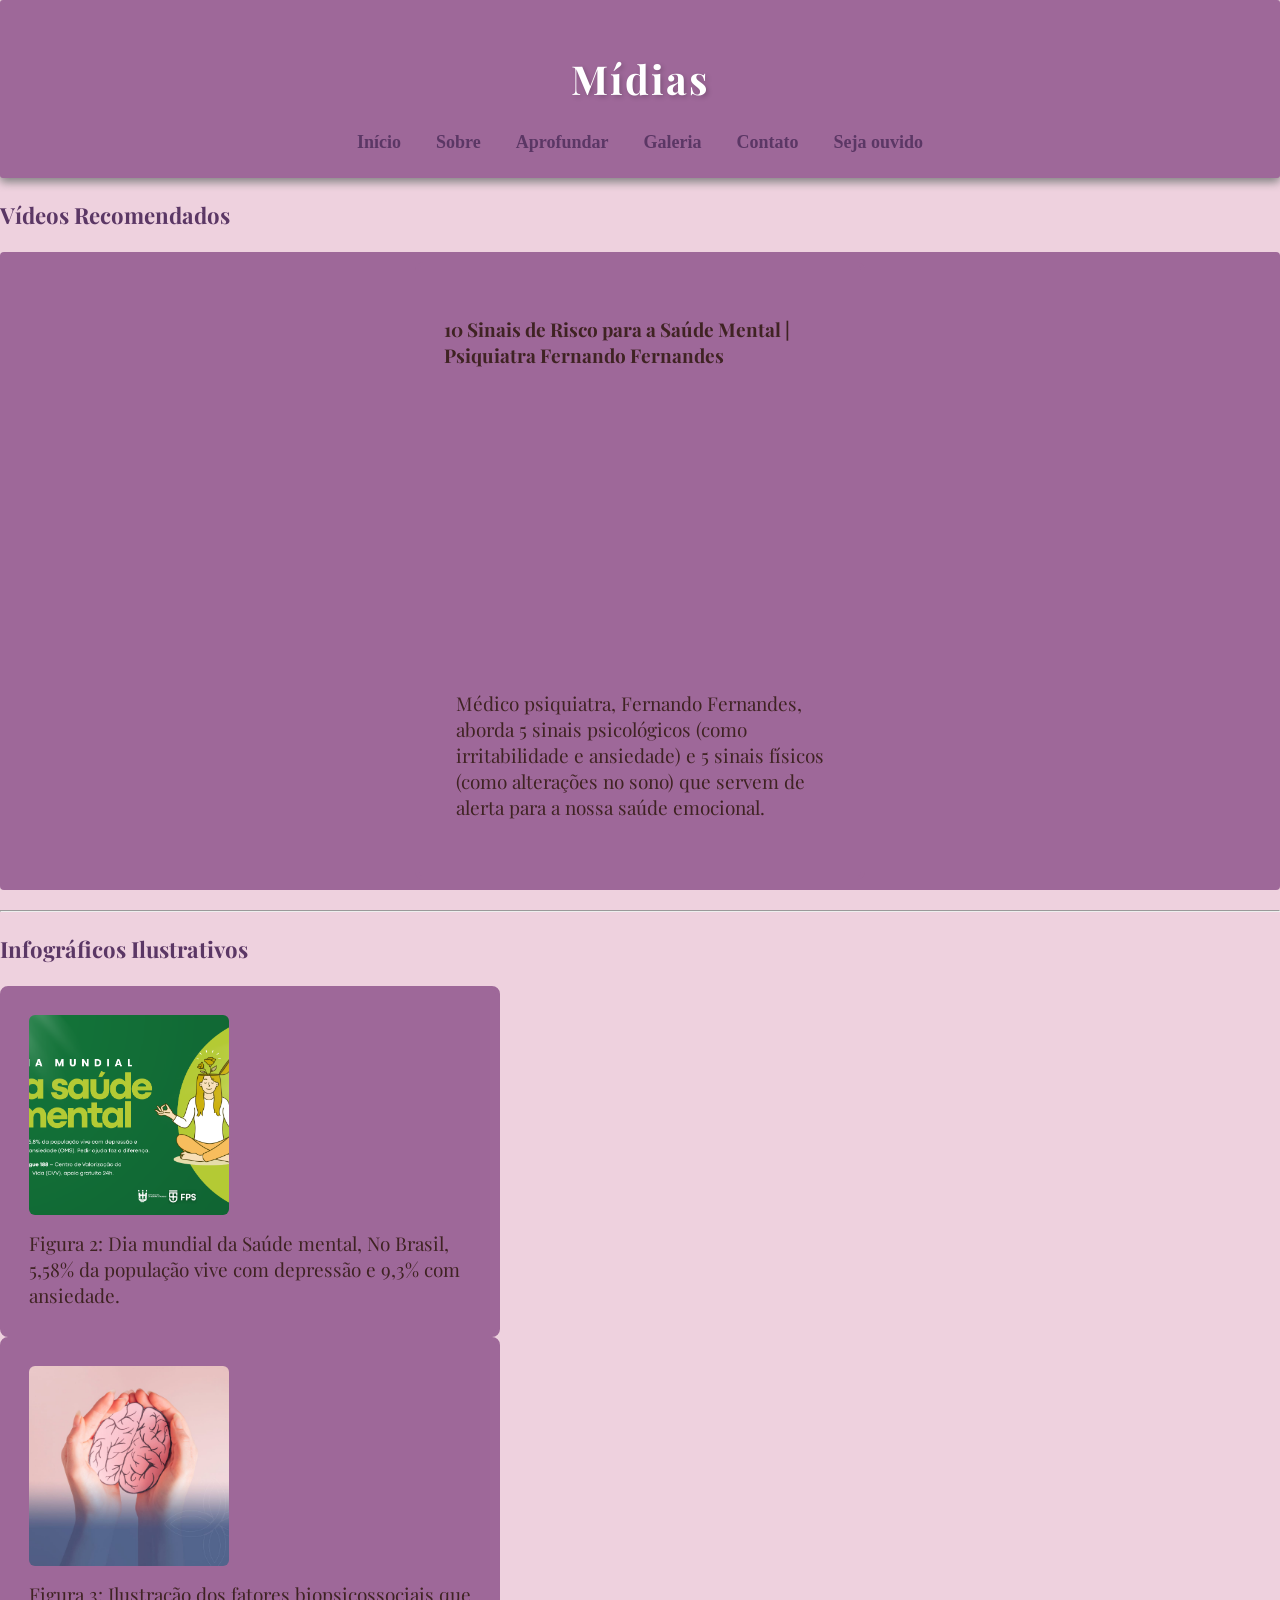
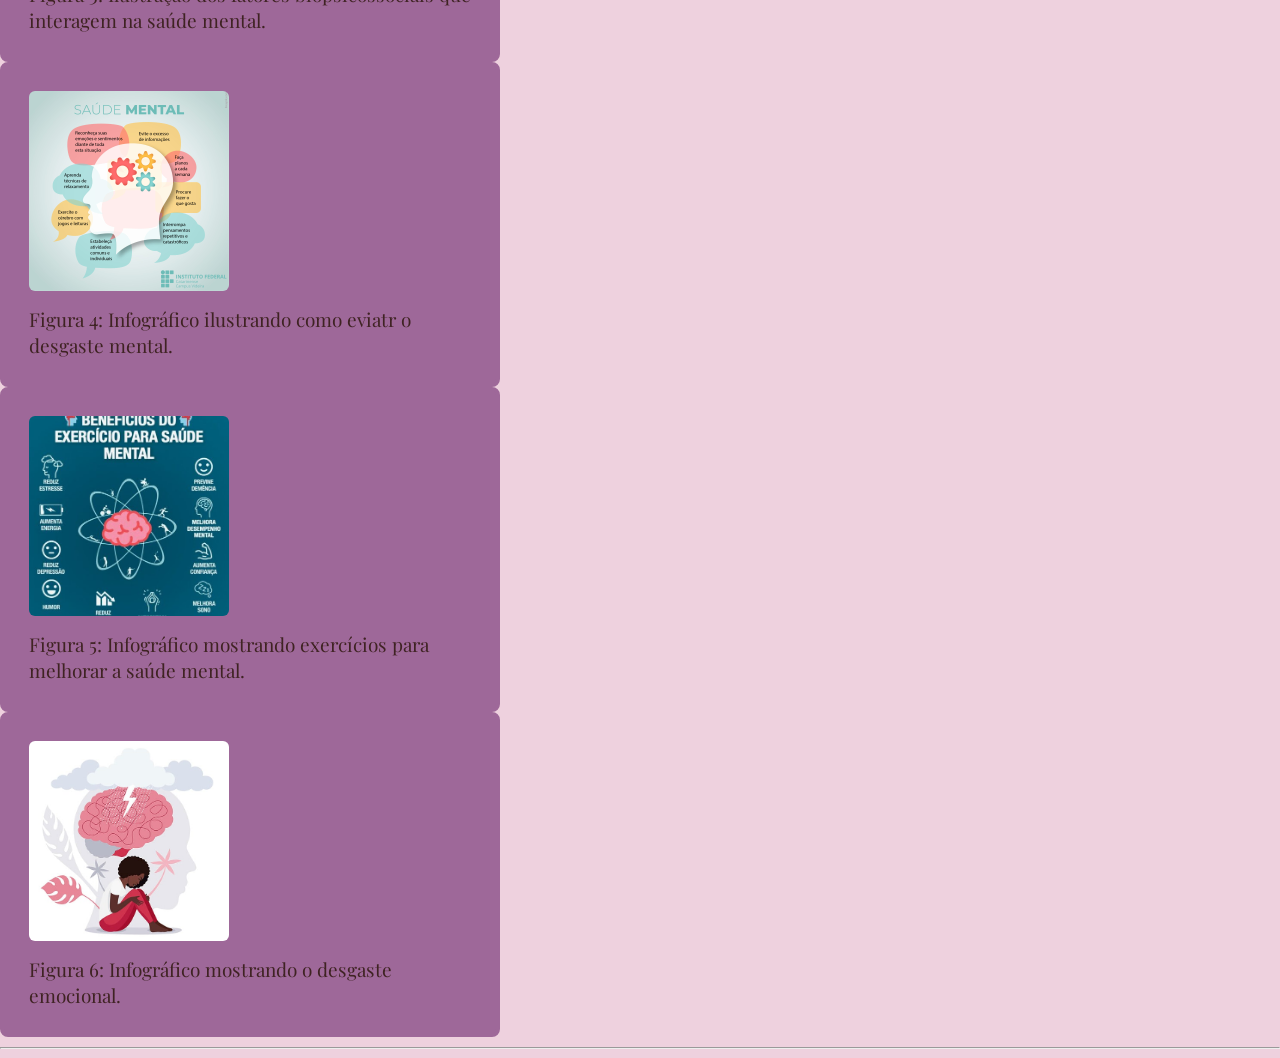
==== midia.html @ ee7d76c1 "Add files via upload" ====
<!DOCTYPE html>
<html lang="en">
<head>
    <meta charset="UTF-8">
    <meta name="viewport" content="width=device-width, initial-scale=1.0">
    <title>Mídias</title>
     <link rel="stylesheet" href="css/estilo.css">
     <link rel="icon" type="image/png" href="favicon (2).ico">
     <link rel="preconnect" href="https://fonts.googleapis.com">
     <link rel="preconnect" href="https://fonts.gstatic.com" crossorigin>
     <link href="https://fonts.googleapis.com/css2?family=Libre+Baskerville:ital,wght@0,400..700;1,400..700&family=Playfair+Display:ital,wght@0,400..900;1,400..900&display=swap" rel="stylesheet">
</head>
<body>
    <header class="indexheather">
        <h1> Mídias </h1>

        <nav>

<a href="index.html">Início</a>
<a href="sobre.html">Sobre</a>
<a href="tema.html">Aprofundar</a>
<a href="midia.html">Galeria</a>
<a href="contatoindex.html">Contato</a>
<a href="extra.index.html">Seja ouvido</a>


</header
</nav>
    </header>
        <section id="videos">
         <h3>Vídeos Recomendados</h3>
          <div class="container">                  
           <div class="image" style="max-width: 450px;">
             <h4><strong>10 Sinais de Risco para a Saúde Mental | Psiquiatra Fernando Fernandes</strong></h4>   
              <div class="video-container" style="width: 100%; margin-bottom: 10px;">
                <iframe width="100%" height="250" src="https://www.youtube.com/embed/eXZYnPwO8Kg" title="10 Sinais de risco para a saúde mental | Psiquiatra Fernando Fernandes" frameborder="0" allow="accelerometer; autoplay; clipboard-write; encrypted-media; gyroscope; picture-in-picture" allowfullscreen></iframe>
              </div>
            <p>Médico psiquiatra, Fernando Fernandes, aborda 5 sinais psicológicos (como irritabilidade e ansiedade) e 5 sinais físicos (como alterações no sono) que servem de alerta para a nossa saúde emocional.</p>
           </div>
          </div>
        </section>
<hr>
        <section id="infograficos">
                <h3>Infográficos Ilustrativos</h3>
               
                    
                    <figure class="image">
                        <img src="imagens\diamundial.png" alt="Infográfico ilustrando sobre o dia mundial da Saúde mental.">
                        <figcaption>Figura 2: Dia mundial da Saúde mental, No Brasil, 5,58% da população vive com depressão e 9,3% com ansiedade.</figcaption>
                    </figure>
                      <figure class="image">
                        <img src="imagens\mentaal.jpeg" alt="Ilustração de mãos segurando um cérebro">
                        <figcaption>Figura 3: Ilustração dos fatores biopsicossociais que interagem na saúde mental.</figcaption>
                    </figure>
                      <figure class="image">
                        <img src="imagens\meta.jpeg" alt="Infográfico ilustrando como eviatr o desgaste mental">
                        <figcaption>Figura 4: Infográfico ilustrando como eviatr o desgaste mental.</figcaption>
                    </figure>
                    <figure class="image">
                        <img src="imagens\menta.jpeg" alt="Infográfico mostrando exercícios para melhorar a saúde mental">
                        <figcaption>Figura 5: Infográfico mostrando exercícios para melhorar a saúde mental.</figcaption>
                    </figure>
                      <figure class="image">
                        <img src="imagens\hgcjv.jpeg" alt="Infográfico mostrando o desgaste emocional">
                        <figcaption>Figura 6: Infográfico mostrando o desgaste emocional.</figcaption>
                    </figure>
                </div>
            </section>
            <hr>
        </main>
    </div>
    
</body>
</html>
---- css/estilo.css ----
:root{--cor-primaria:#9E6899;--cor-secundaria:#FFFFFF;--cor-fundo:#F5F3FF;--cor-texto:#5B3765;--cor-branco:#FFFFFF;}

body{background-color:var(--cor-fundo);margin:0;padding:0;}

header{background-color:var(--cor-primaria);padding:25px;border-radius: 0px;box-shadow:0px 4px 10px gray;}

nav{display:flex;justify-content:center;gap:35px;}

nav a{color:var(--cor-texto);text-decoration:none;font-size:18px;font-weight:bold;transition:0.3s;}
nav a:hover{color:var(--cor-secundaria);font-size:20px;}

h1{color:var(--cor-branco);font-size:2.5rem;font-weight:700;text-align:center;letter-spacing:2px;text-shadow:2px 2px 5px rgba(0,0,0,0.2);}



body{
 
 background-color: #e4b5cb9e;
color: rgb(63, 35, 35);
font-size: 19px;
}

p {

padding: 12px;


}


h2 {

padding: 1px;


}

.Destaques{

display: grid;
grid-template-columns: repeat(2,350px);
gap: 25px;
margin: 40px auto;
justify-content: center;
flex-wrap: wrap;

}

.card{


background-color: rgb(251, 237, 247);
color: rgb(63, 35, 35);
width: 300px;
padding: 0px;
border-radius: 15px;
box-shadow: 0px 5px 10px rgba(0,0,0,0.2);
transition: 0.3s;


}

.card h3{

margin-top: 0;
font-size: 24px;



}

.card p {

font-size: 17px;
line-height: 1.6;



}

.card:hover{


transform:scale(1.03);
background: color #aa789e85; ;




}








/*Contato*/




:root{--cor-primaria:#9E6899;--cor-secundaria:#FFFFFF;--cor-fundo:#F5F3FF;--cor-texto:#5B3765;--cor-branco:#FFFFFF;}

body{background-color:var(--cor-fundo);margin:0;padding:0;}

header{background-color:var(--cor-primaria);padding:25px;border-radius: 0px;box-shadow:0px 4px 10px gray;}

nav{display:flex;justify-content:center;gap:35px;}

nav a{color:var(--cor-texto);text-decoration:none;font-size:18px;font-weight:bold;transition:0.3s;}
nav a:hover{color:var(--cor-secundaria);font-size:20px;}

h1{color:var(--cor-branco);font-size:2.5rem;font-weight:700;text-align:center;letter-spacing:2px;text-shadow:2px 2px 5px rgba(0,0,0,0.2);}



body{
 
 background-color: #e4b5cb9e;
color: rgb(63, 35, 35);
font-size: 19px;
}

p {

padding: 12px;


}


h2 {

padding: 12px;


}





/*Extra*/



:root{--cor-primaria:#9E6899;--cor-secundaria:#FFFFFF;--cor-fundo:#F5F3FF;--cor-texto:#5B3765;--cor-branco:#FFFFFF;}

body{background-color:var(--cor-fundo);margin:0;padding:0;}

header{background-color:var(--cor-primaria);padding:25px;border-radius: 0px;box-shadow:0px 4px 10px gray;}

nav{display:flex;justify-content:center;gap:35px;}

nav a{color:var(--cor-texto);text-decoration:none;font-size:18px;font-weight:bold;transition:0.3s;}
nav a:hover{color:var(--cor-secundaria);font-size:20px;}

h1{color:var(--cor-branco);font-size:2.5rem;font-weight:700;text-align:center;letter-spacing:2px;text-shadow:2px 2px 5px rgba(0,0,0,0.2);}



body{
 
 background-color: #e4b5cb9e;
color: rgb(63, 35, 35);
font-size: 19px;
}

p {

padding: 12px;


}


h2 {

padding: 12px;


}




/*partenicole*/

    /*Root*/
    :root{
        --cor-destaque: rgb(107, 26, 182);
        --cor-primaria:#9E6899;
        --cor-secundaria:#FFFFFF;
        --cor-fundo:#F5F3FF;
        --cor-texto:#5B3765;
        --cor-branco:#FFFFFF;
        --cor-terciaria: #fce2fd;
    }
    /*fontes*/
        @import url('https://fonts.googleapis.com/css2?family=Libre+Baskerville:ital,wght@0,400..700;1,400..700&family=Playfair+Display:ital,wght@0,400..900;1,400..900&display=swap');


    /*style fundo, letras*/

        body{background: #e4b5cb9e; color: rgb(63, 35, 35);font-size: 19px;}
        h1{color:var(--cor-branco);font-family: "Playfair Display", serif; font-size:2.5rem;font-weight:700;text-align:center;letter-spacing:2px;text-shadow:2px 2px 5px rgba(0,0,0,0.2);}
        h2, h3{color: var(--cor-texto); font-family: "Playfair Display", serif;}
        .aviso{color: rgb(221, 15, 43);} /*chamar atenção para o aviso*/
        cite{color: var(--cor-destaque)}
        header{background-color:var(--cor-primaria);padding:25px;border-radius: 3px;box-shadow:0px 4px 10px gray;}
    
    /*style da tabela tema*/

        table{width: 100%; margin: 20px auto; border-collapse: collapse; border-radius: 4px;}
        th{background-color: #FFFFFF; padding: 14px 18px; text-align: left; font-weight: bold;border-bottom: 1px solid #dedede;color: rgba(0, 0, 0, 0.1); color: #444;}
        td{background-color: #ffffff; padding: 14px 18px; text-align: left; border-bottom: 1px solid #dedede; color: #444;}
        th:hover, td:hover{color: var(--cor-primaria); transform: scale(1.05); background: var(--cor-terciaria); transition: transform 0.3s ease, color 0.3s ease;}
        caption{font-size: 18px;font-weight: bold; padding: 15px; text-align: left; border: 1px, solid #dedede; background-color: #ffffff;}
        tr{border: 1px, solid #dedede;border-radius: 4px;}
        .tab tr:nth-child(even) {background-color: #fcfbfe}

    /*style da tabela sobre*/

        .tabelas{display: flex; align-items: center;align-items: stretch; width: 100%; max-width: 800px; margin: 20px auto; border-collapse: collapse}
        .card{flex: 1;width: 100%; border-collapse: collapse; background-color: #ffffff; box-shadow: 0 4px 8px rgba(0,0,0,0.05); border-radius: 6px; overflow: hidden;}
        .card tbody, .card tr{display: flex;flex-direction: column; width: 100%; font-size: 16px; text-align: center;}
        .card td{display: block; width: 100%; box-sizing: border-box; margin-bottom: 2px; padding: 18px; border: 1px solid #dedede; background-color: #fff; font-size: 15px; line-height: 1.6;}
    
    /*style navgador externo*/

        nav{display:flex;justify-content:center;gap:35px;}
        nav a{color:var(--cor-texto); text-decoration:none; font-size:18px; font-weight:bold; transition:0.3s;}
        nav a:hover{color:var(--cor-secundaria);font-size:20px;}

    /*aviso academico!*/

        .aviso-aca{background-color: var(--cor-primaria); padding: 15px; border-radius: 3px;box-shadow:0px 4px 10px gray; border: 2px solid; align-items: center;}
        .aviso-aca p{color:var(--cor-branco); text-decoration:none; font-size:18px; font-weight:bold; transition:0.3s; font-family: "Playfair Display", serif; border: 2px solid var(--cor-branco);}
    
    /*depoimento*/

        .container{font-family: "Playfair Display", serif; display: flex;justify-content: center;gap: 40px;width: 100%;margin: 20px auto;flex-wrap: wrap; background: var(--cor-primaria); border-radius: 4px; padding: 10px; box-sizing: border-box; align-items: stretch;}
        blockquote.depoi{font-family: "Playfair Display", serif; background: var(--cor-primaria);border: 4px solid var(--cor-primaria);border-radius: 8px;padding: 25px;flex: 1;min-width: 300px;max-width: 520px;box-sizing: border-box; margin: 0;display: flex; flex-direction: column; justify-content: space-between; position: relative; box-shadow: rgba(0,0,0,0.05);}
        blockquote.depoi cite {font-family: "Playfair Display", serif; margin-top: 15px;font-weight: bold;font-style: normal;display: block;text-align: right;color: var(--cor-texto);}
        blockquote.depoi + blockquote.depoi {border-left: 2px solid var(--cor-texto);padding-left: 40px;border-top-left-radius: 2;border-bottom-left-radius: 0;}
   
    /*imagem*/

        .image{font-family: "Playfair Display", serif; background: var(--cor-primaria);border: 4px solid var(--cor-primaria);border-radius: 8px;padding: 25px;flex: 1;min-width: 220px;max-width: 500px;box-sizing: border-box; margin: 0;display: flex; flex-direction: column; justify-content: space-between; position: relative; box-shadow: rgba(0,0,0,0.05);}
        .image img{width: 100%; max-width: 200PX; height: 200PX; object-fit: cover; border-radius: 6px; margin-bottom: 15px;}
        .image cite {font-family: "Playfair Display", serif; margin-top: 15px;font-weight: bold;font-style: normal;display: block;text-align: left;color: var(--cor-texto);}
        .image cite:hover{font-size:20px; transform: 0.5s ease, color var(--cor-branco); color: var(--cor-branco);}
        .autor{display: block; align-items: center; gap: 15px; margin-bottom: 15px; width: 100%;}
        .foto{width: 50px; height: 50PX; object-fit: cover; border-radius: 100%; border: 2px solid var(--cor-texto);}
        .autor cite{font-weight: bold; font-style: normal; color: var(--cor-texto); text-align: left; margin-top: 0;}
        .imag{display: block; margin: 25px auto; width: 100%; max-width: 450px; height: auto; border-radius: 8px;}
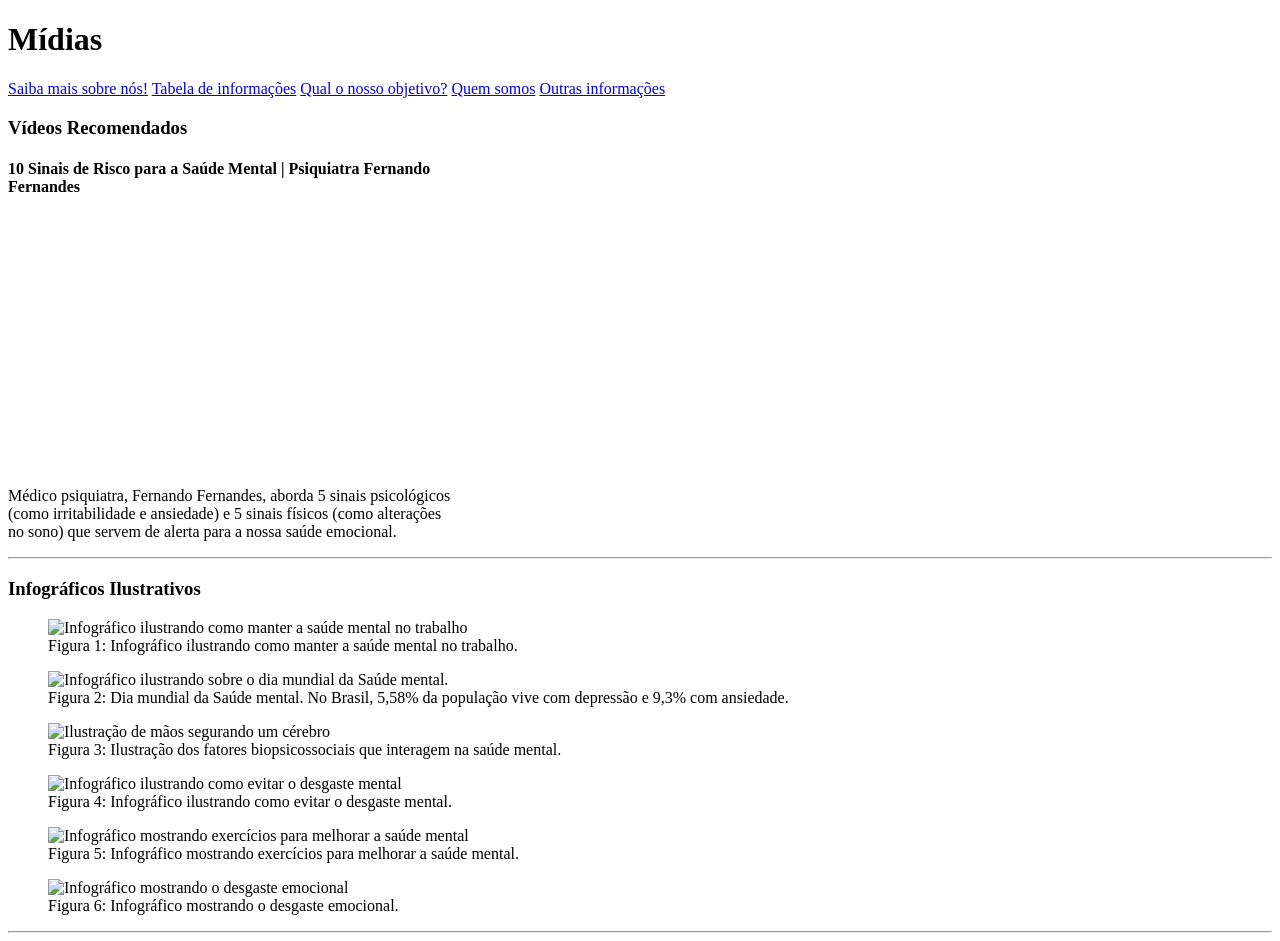
==== commit b8c74fd7: "Add files via upload" ====
--- a/midia.html
+++ b/midia.html
@@ -4,7 +4,7 @@
     <meta charset="UTF-8">
     <meta name="viewport" content="width=device-width, initial-scale=1.0">
     <title>Mídias</title>
-     <link rel="stylesheet" href="css/estilo.css">
+     <link rel="stylesheet" href="style.css">
      <link rel="icon" type="image/png" href="favicon (2).ico">
      <link rel="preconnect" href="https://fonts.googleapis.com">
      <link rel="preconnect" href="https://fonts.gstatic.com" crossorigin>
@@ -13,19 +13,13 @@
 <body>
     <header class="indexheather">
         <h1> Mídias </h1>
-
-        <nav>
-
-<a href="index.html">Início</a>
-<a href="sobre.html">Sobre</a>
-<a href="tema.html">Aprofundar</a>
-<a href="midia.html">Galeria</a>
-<a href="contatoindex.html">Contato</a>
-<a href="extra.index.html">Seja ouvido</a>
-
-
-</header
-</nav>
+        <nav id="links externos">
+            <a href="sobre.html" target="_blank" rel="noopener noreferrer"> Saiba mais sobre nós!</a>
+            <a href="tema.html" target="_blank" rel="noopener noreferrer"> Tabela de informações</a>
+            <a href="#objetivo">Qual o nosso objetivo?</a>
+            <a href="#Integrantes">Quem somos</a>
+            <a href="#outras-info">Outras informações</a>
+        </nav>
     </header>
         <section id="videos">
          <h3>Vídeos Recomendados</h3>
@@ -42,29 +36,39 @@
 <hr>
         <section id="infograficos">
                 <h3>Infográficos Ilustrativos</h3>
-               
-                    
-                    <figure class="image">
-                        <img src="imagens\diamundial.png" alt="Infográfico ilustrando sobre o dia mundial da Saúde mental.">
-                        <figcaption>Figura 2: Dia mundial da Saúde mental, No Brasil, 5,58% da população vive com depressão e 9,3% com ansiedade.</figcaption>
-                    </figure>
-                      <figure class="image">
-                        <img src="imagens\mentaal.jpeg" alt="Ilustração de mãos segurando um cérebro">
-                        <figcaption>Figura 3: Ilustração dos fatores biopsicossociais que interagem na saúde mental.</figcaption>
-                    </figure>
-                      <figure class="image">
-                        <img src="imagens\meta.jpeg" alt="Infográfico ilustrando como eviatr o desgaste mental">
-                        <figcaption>Figura 4: Infográfico ilustrando como eviatr o desgaste mental.</figcaption>
-                    </figure>
-                    <figure class="image">
-                        <img src="imagens\menta.jpeg" alt="Infográfico mostrando exercícios para melhorar a saúde mental">
-                        <figcaption>Figura 5: Infográfico mostrando exercícios para melhorar a saúde mental.</figcaption>
-                    </figure>
-                      <figure class="image">
-                        <img src="imagens\hgcjv.jpeg" alt="Infográfico mostrando o desgaste emocional">
-                        <figcaption>Figura 6: Infográfico mostrando o desgaste emocional.</figcaption>
-                    </figure>
-                </div>
+                <div class="container">                  
+
+    <figure class="image">
+        <img src="lldtryyt.webp" alt="Infográfico ilustrando como manter a saúde mental no trabalho">
+        <figcaption>Figura 1: Infográfico ilustrando como manter a saúde mental no trabalho.</figcaption>
+    </figure>
+    
+    <figure class="image">
+        <img src="diamundial.png" alt="Infográfico ilustrando sobre o dia mundial da Saúde mental.">
+        <figcaption>Figura 2: Dia mundial da Saúde mental. No Brasil, 5,58% da população vive com depressão e 9,3% com ansiedade.</figcaption>
+    </figure>
+
+    <figure class="image">
+        <img src="mentaal.jpeg" alt="Ilustração de mãos segurando um cérebro">
+        <figcaption>Figura 3: Ilustração dos fatores biopsicossociais que interagem na saúde mental.</figcaption>
+    </figure>
+
+    <figure class="image">
+        <img src="meta.jpeg" alt="Infográfico ilustrando como evitar o desgaste mental">
+        <figcaption>Figura 4: Infográfico ilustrando como evitar o desgaste mental.</figcaption>
+    </figure>
+
+    <figure class="image">
+        <img src="menta.jpeg" alt="Infográfico mostrando exercícios para melhorar a saúde mental">
+        <figcaption>Figura 5: Infográfico mostrando exercícios para melhorar a saúde mental.</figcaption>
+    </figure>
+
+    <figure class="image">
+        <img src="hgcjv.jpeg" alt="Infográfico mostrando o desgaste emocional">
+        <figcaption>Figura 6: Infográfico mostrando o desgaste emocional.</figcaption>
+    </figure>
+
+        </div>
             </section>
             <hr>
         </main>
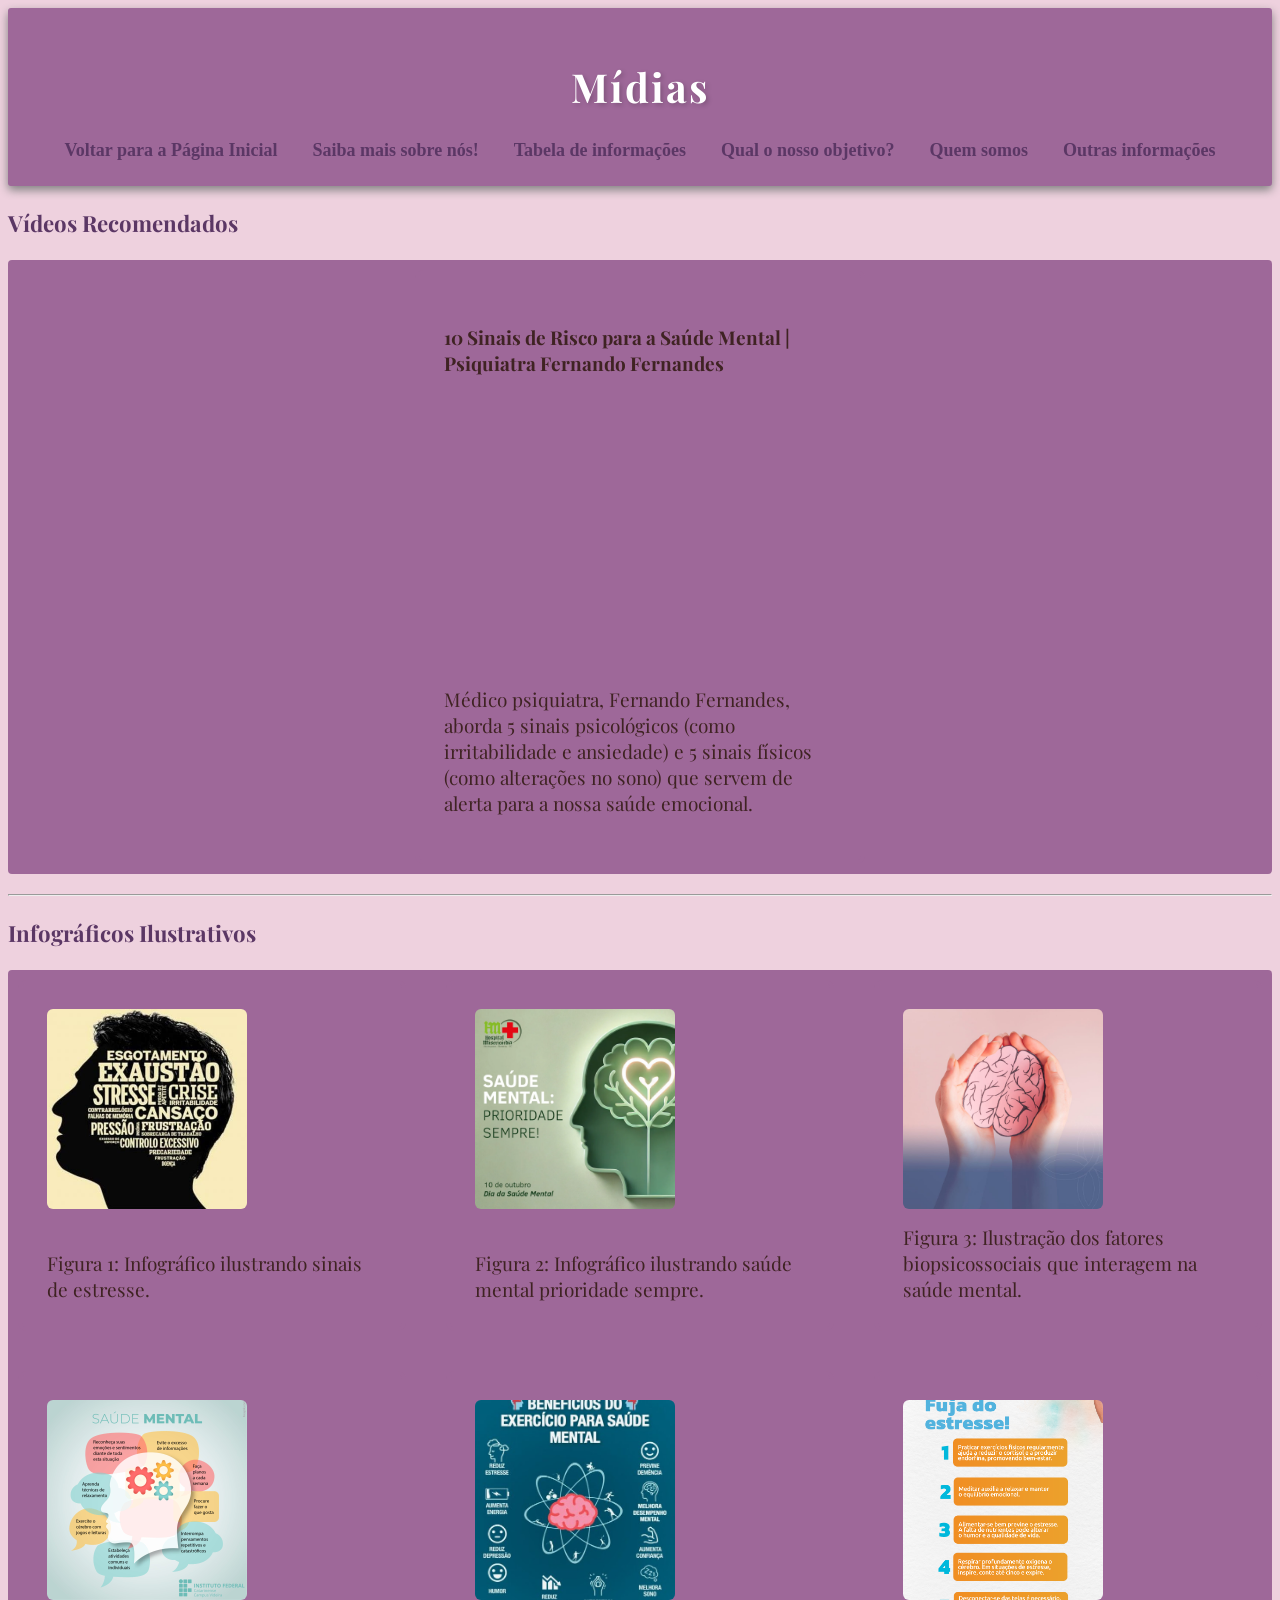
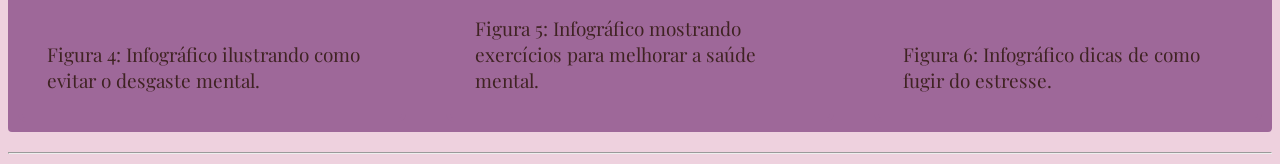
==== commit 5efc1ac4: "Add files via upload" ====
--- a/midia.html
+++ b/midia.html
@@ -14,6 +14,7 @@
     <header class="indexheather">
         <h1> Mídias </h1>
         <nav id="links externos">
+            <a href="index.html" target="_blank" rel="noopener noreferrer">Voltar para a Página Inicial</a>
             <a href="sobre.html" target="_blank" rel="noopener noreferrer"> Saiba mais sobre nós!</a>
             <a href="tema.html" target="_blank" rel="noopener noreferrer"> Tabela de informações</a>
             <a href="#objetivo">Qual o nosso objetivo?</a>
@@ -39,13 +40,13 @@
                 <div class="container">                  
 
     <figure class="image">
-        <img src="lldtryyt.webp" alt="Infográfico ilustrando como manter a saúde mental no trabalho">
-        <figcaption>Figura 1: Infográfico ilustrando como manter a saúde mental no trabalho.</figcaption>
+        <img src="lldryyt.jpg" alt="Infográfico ilustrando sinais de estresse">
+        <figcaption>Figura 1: Infográfico ilustrando sinais de estresse.</figcaption>
     </figure>
     
     <figure class="image">
-        <img src="diamundial.png" alt="Infográfico ilustrando sobre o dia mundial da Saúde mental.">
-        <figcaption>Figura 2: Dia mundial da Saúde mental. No Brasil, 5,58% da população vive com depressão e 9,3% com ansiedade.</figcaption>
+        <img src="diamundial.webp" alt="Infográfico ilustrando saúde mental prioridade sempre.">
+        <figcaption>Figura 2: Infográfico ilustrando saúde mental prioridade sempre.</figcaption>
     </figure>
 
     <figure class="image">
@@ -64,8 +65,8 @@
     </figure>
 
     <figure class="image">
-        <img src="hgcjv.jpeg" alt="Infográfico mostrando o desgaste emocional">
-        <figcaption>Figura 6: Infográfico mostrando o desgaste emocional.</figcaption>
+        <img src="Fuja_estresse_2.png" alt="Infográfico dicas de como fugir do estresse">
+        <figcaption>Figura 6: Infográfico dicas de como fugir do estresse.</figcaption>
     </figure>
 
         </div>
--- a/style.css
+++ b/style.css
@@ -0,0 +1,68 @@
+    /*Root*/
+    :root{
+        --cor-destaque: rgb(107, 26, 182);
+        --cor-primaria:#9E6899;
+        --cor-secundaria:#FFFFFF;
+        --cor-fundo:#F5F3FF;
+        --cor-texto:#5B3765;
+        --cor-branco:#FFFFFF;
+        --cor-terciaria: #fce2fd;
+    }
+    /*fontes*/
+        @import url('https://fonts.googleapis.com/css2?family=Libre+Baskerville:ital,wght@0,400..700;1,400..700&family=Playfair+Display:ital,wght@0,400..900;1,400..900&display=swap');
+
+
+    /*style fundo, letras*/
+
+        body{background: #e4b5cb9e; color: rgb(63, 35, 35);font-size: 19px;}
+        h1{color:var(--cor-branco);font-family: "Playfair Display", serif; font-size:2.5rem;font-weight:700;text-align:center;letter-spacing:2px;text-shadow:2px 2px 5px rgba(0,0,0,0.2);}
+        h2, h3{color: var(--cor-texto); font-family: "Playfair Display", serif;}
+        .aviso{color: rgb(221, 15, 43);} /*chamar atenção para o aviso*/
+        cite{color: var(--cor-destaque)}
+        header{background-color:var(--cor-primaria);padding:25px;border-radius: 3px;box-shadow:0px 4px 10px gray;}
+    
+    /*style da tabela tema*/
+
+        table{width: 100%; margin: 20px auto; border-collapse: collapse; border-radius: 4px;}
+        th{background-color: #FFFFFF; padding: 14px 18px; text-align: left; font-weight: bold;border-bottom: 1px solid #dedede;color: rgba(0, 0, 0, 0.1); color: #444;}
+        td{background-color: #ffffff; padding: 14px 18px; text-align: left; border-bottom: 1px solid #dedede; color: #444;}
+        th:hover, td:hover{color: var(--cor-primaria); transform: scale(1.05); background: var(--cor-terciaria); transition: transform 0.3s ease, color 0.3s ease;}
+        caption{font-size: 18px;font-weight: bold; padding: 15px; text-align: left; border: 1px, solid #dedede; background-color: #ffffff;}
+        tr{border: 1px, solid #dedede;border-radius: 4px;}
+        .tab tr:nth-child(even) {background-color: #fcfbfe}
+
+    /*style da tabela sobre*/
+
+        .tabelas{display: flex; align-items: center;align-items: stretch; width: 100%; max-width: 800px; margin: 20px auto; border-collapse: collapse}
+        .card{flex: 1;width: 100%; border-collapse: collapse; background-color: #ffffff; box-shadow: 0 4px 8px rgba(0,0,0,0.05); border-radius: 6px; overflow: hidden;}
+        .card tbody, .card tr{display: flex;flex-direction: column; width: 100%; font-size: 16px; text-align: center;}
+        .card td{display: block; width: 100%; box-sizing: border-box; margin-bottom: 2px; padding: 18px; border: 1px solid #dedede; background-color: #fff; font-size: 15px; line-height: 1.6;}
+    
+    /*style navgador externo*/
+
+        nav{display:flex;justify-content:center;gap:35px;}
+        nav a{color:var(--cor-texto); text-decoration:none; font-size:18px; font-weight:bold; transition:0.3s;}
+        nav a:hover{color:var(--cor-secundaria);font-size:20px;}
+
+    /*aviso academico!*/
+
+        .aviso-aca{background-color: var(--cor-primaria); padding: 15px; border-radius: 3px;box-shadow:0px 4px 10px gray; border: 2px solid; align-items: center;}
+        .aviso-aca p{color:var(--cor-branco); text-decoration:none; font-size:18px; font-weight:bold; transition:0.3s; font-family: "Playfair Display", serif; border: 2px solid var(--cor-branco);}
+    
+    /*depoimento*/
+
+        .container{font-family: "Playfair Display", serif; display: flex;justify-content: center;gap: 40px;width: 100%;margin: 20px auto;flex-wrap: wrap; background: var(--cor-primaria); border-radius: 4px; padding: 10px; box-sizing: border-box; align-items: stretch;}
+        blockquote.depoi{font-family: "Playfair Display", serif; background: var(--cor-primaria);border: 4px solid var(--cor-primaria);border-radius: 8px;padding: 25px;flex: 1;min-width: 300px;max-width: 520px;box-sizing: border-box; margin: 0;display: flex; flex-direction: column; justify-content: space-between; position: relative; box-shadow: rgba(0,0,0,0.05);}
+        blockquote.depoi cite {font-family: "Playfair Display", serif; margin-top: 15px;font-weight: bold;font-style: normal;display: block;text-align: right;color: var(--cor-texto);}
+        blockquote.depoi + blockquote.depoi {border-left: 2px solid var(--cor-texto);padding-left: 40px;border-top-left-radius: 2;border-bottom-left-radius: 0;}
+   
+    /*imagem*/
+
+        .image{font-family: "Playfair Display", serif; background: var(--cor-primaria);border: 4px solid var(--cor-primaria);border-radius: 8px;padding: 25px;flex: 1;min-width: 320px;max-width: 600px;box-sizing: border-box; margin: 0;display: flex; flex-direction: column; justify-content: space-between; position: relative; box-shadow: rgba(0,0,0,0.05);}
+        .image img{width: 100%; max-width: 200PX; height: 200PX; object-fit: cover; border-radius: 6px; margin-bottom: 15px;}
+        .image cite {font-family: "Playfair Display", serif; margin-top: 15px;font-weight: bold;font-style: normal;display: block;text-align: left;color: var(--cor-texto);}
+        .image cite:hover{font-size:20px; transform: 0.5s ease, color var(--cor-branco); color: var(--cor-branco);}
+        .autor{display: block; align-items: center; gap: 15px; margin-bottom: 15px; width: 100%;}
+        .foto{width: 50px; height: 50PX; object-fit: cover; border-radius: 100%; border: 2px solid var(--cor-texto);}
+        .autor cite{font-weight: bold; font-style: normal; color: var(--cor-texto); text-align: left; margin-top: 0;}
+        .imag{display: block; margin: 30px auto; width: 100%; max-width: 550px; height: 500px; border-radius: 8px;}
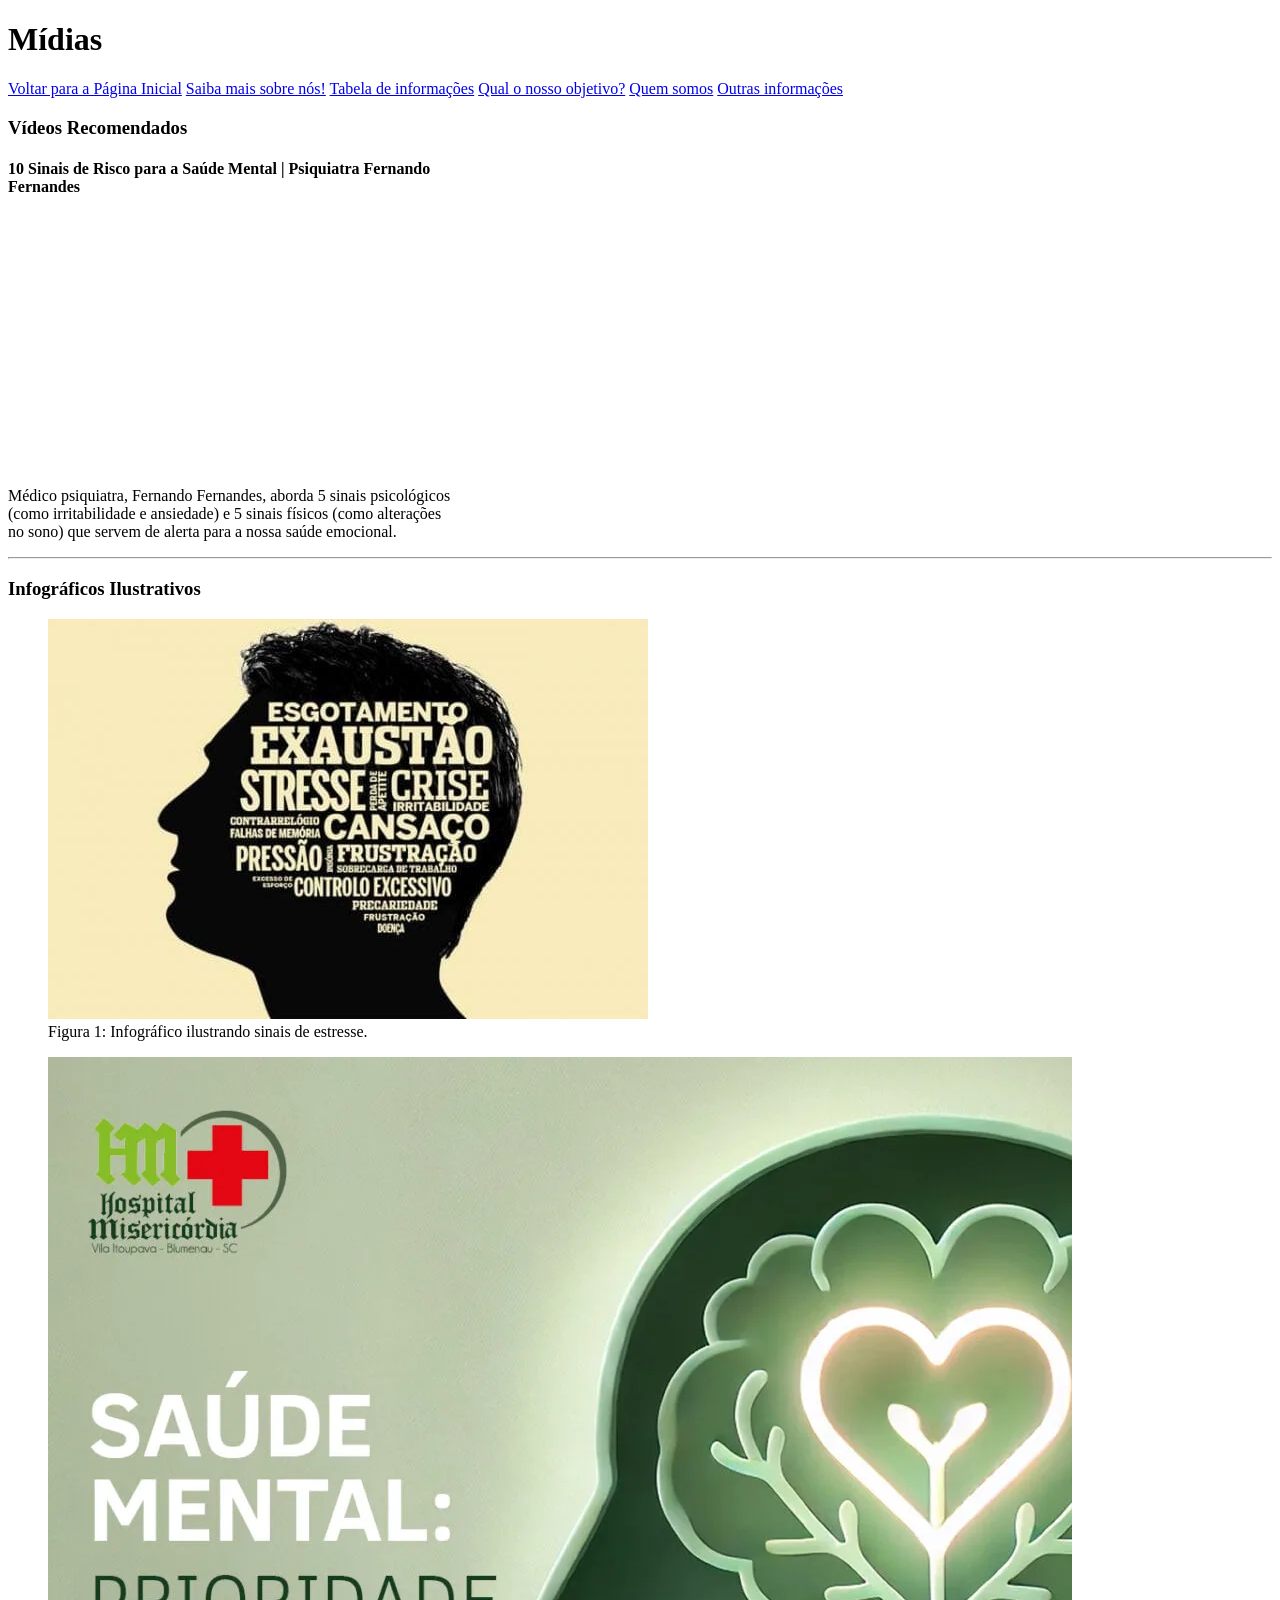
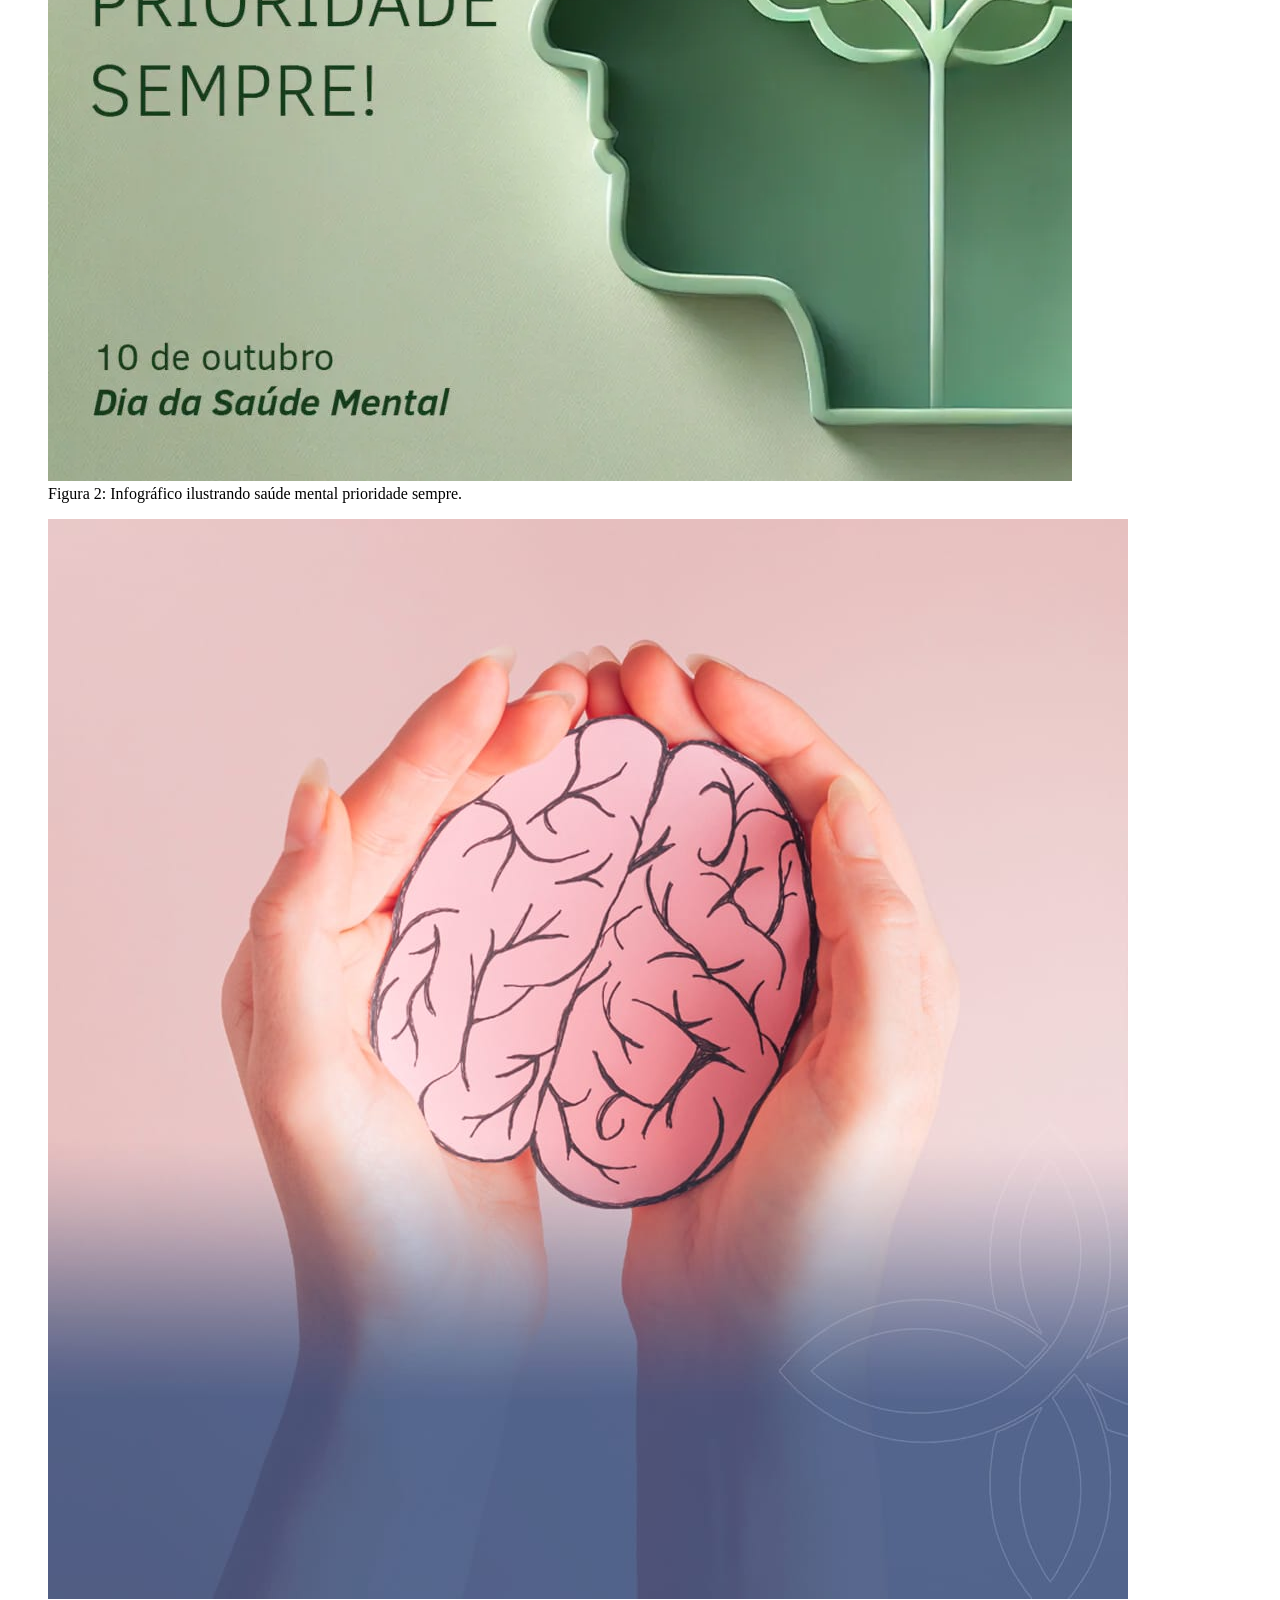
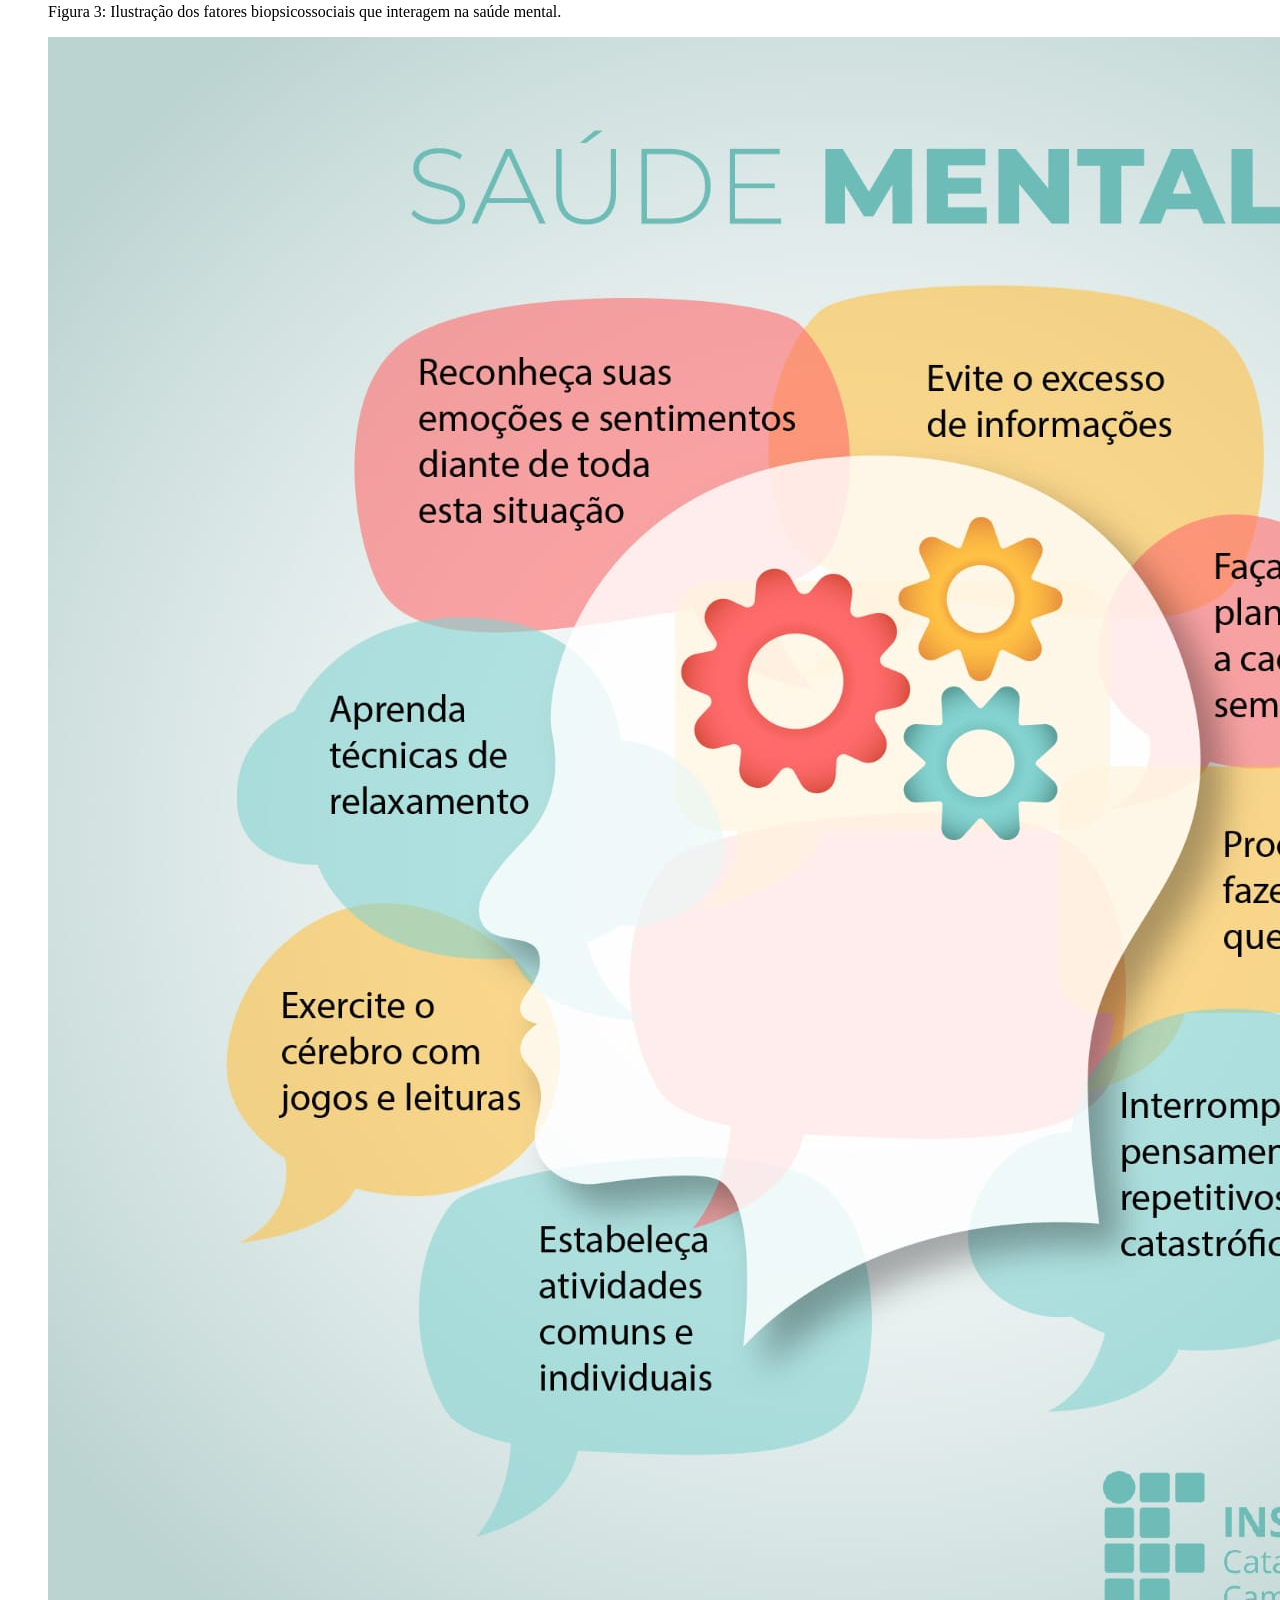
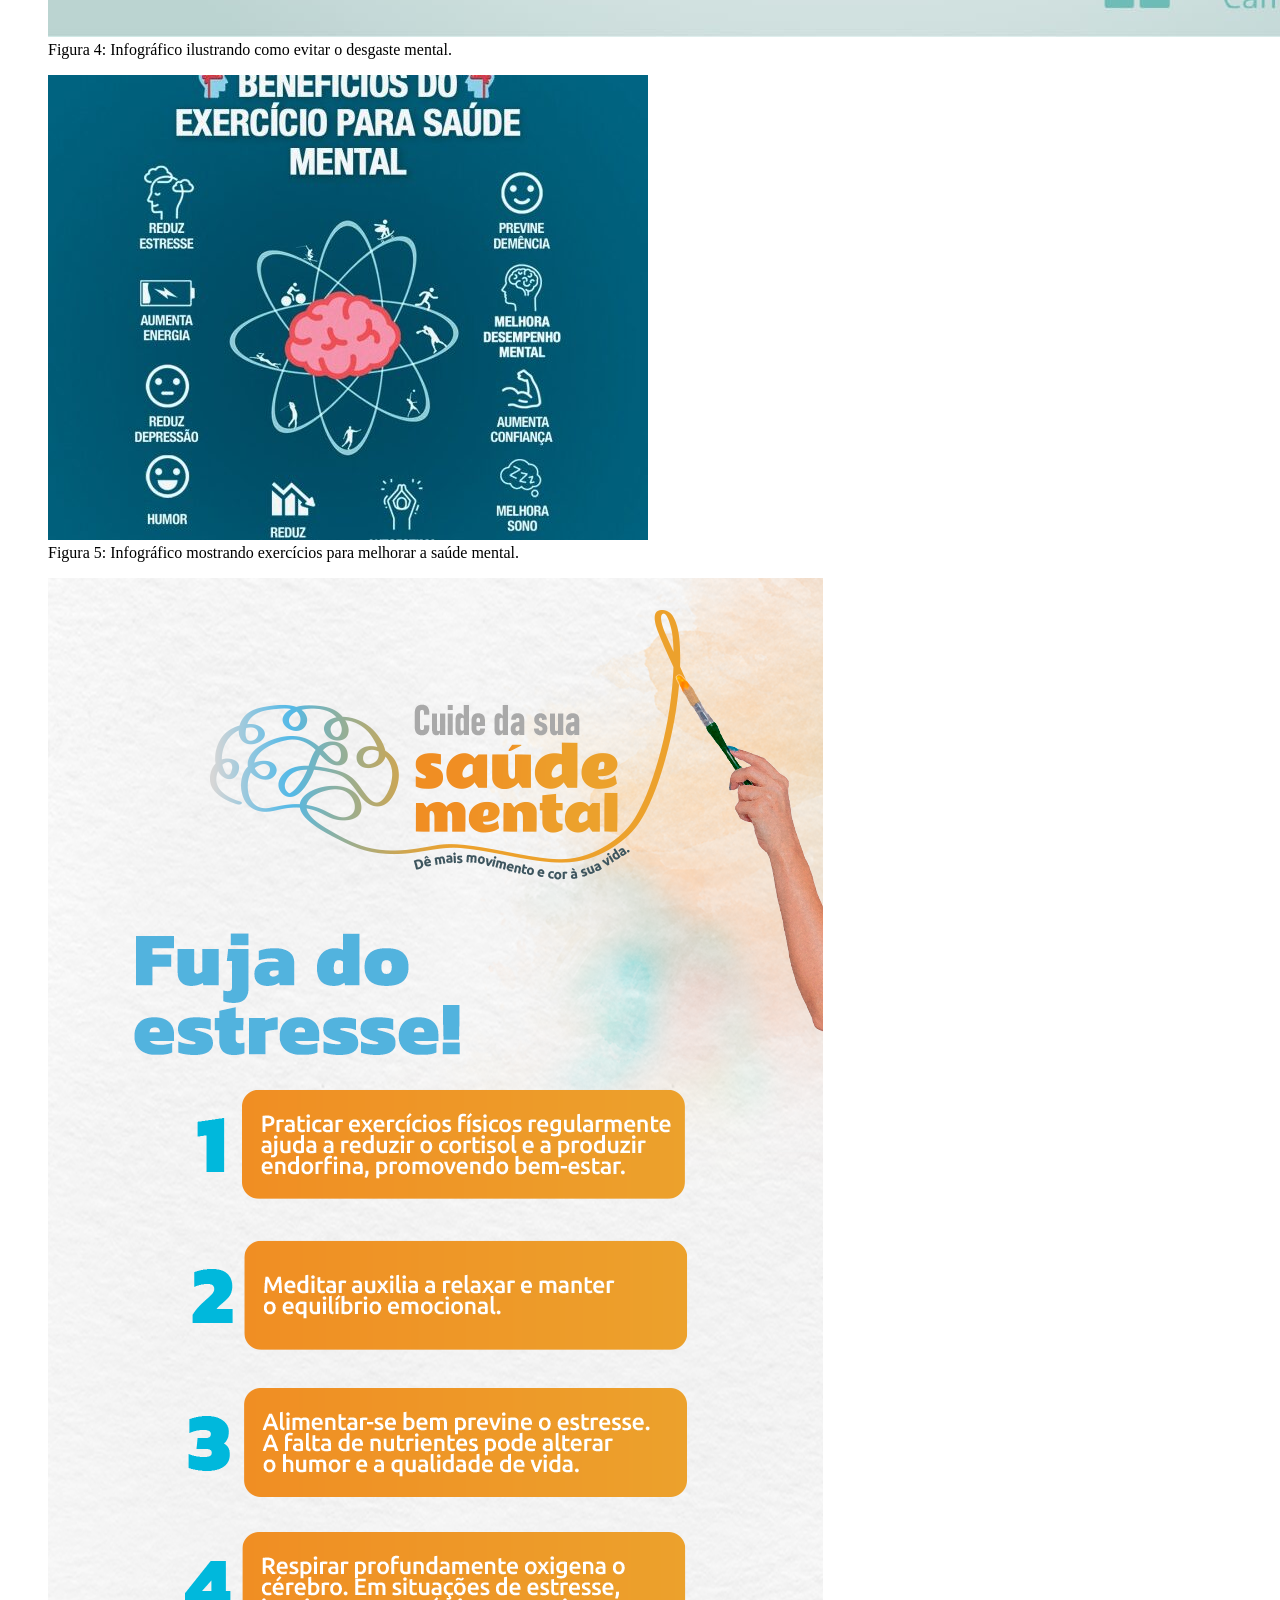
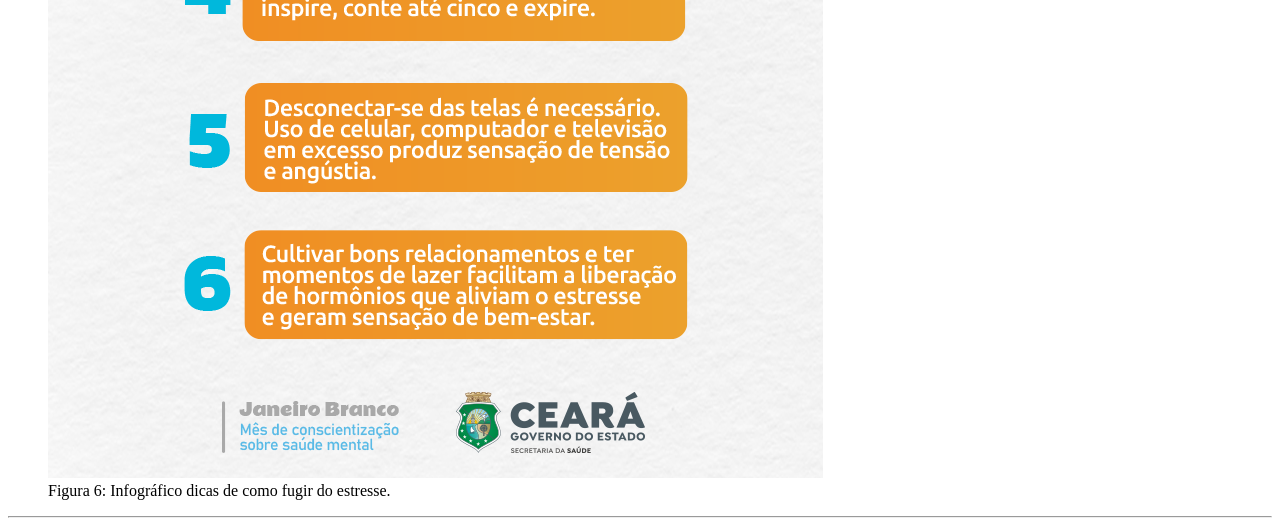
==== commit deafe489: "Update midia.html" ====
--- a/midia.html
+++ b/midia.html
@@ -4,7 +4,7 @@
     <meta charset="UTF-8">
     <meta name="viewport" content="width=device-width, initial-scale=1.0">
     <title>Mídias</title>
-     <link rel="stylesheet" href="style.css">
+     <link rel="stylesheet" href="estilo.css">
      <link rel="icon" type="image/png" href="favicon (2).ico">
      <link rel="preconnect" href="https://fonts.googleapis.com">
      <link rel="preconnect" href="https://fonts.gstatic.com" crossorigin>
@@ -76,4 +76,4 @@
     </div>
     
 </body>
-</html>+</html>
